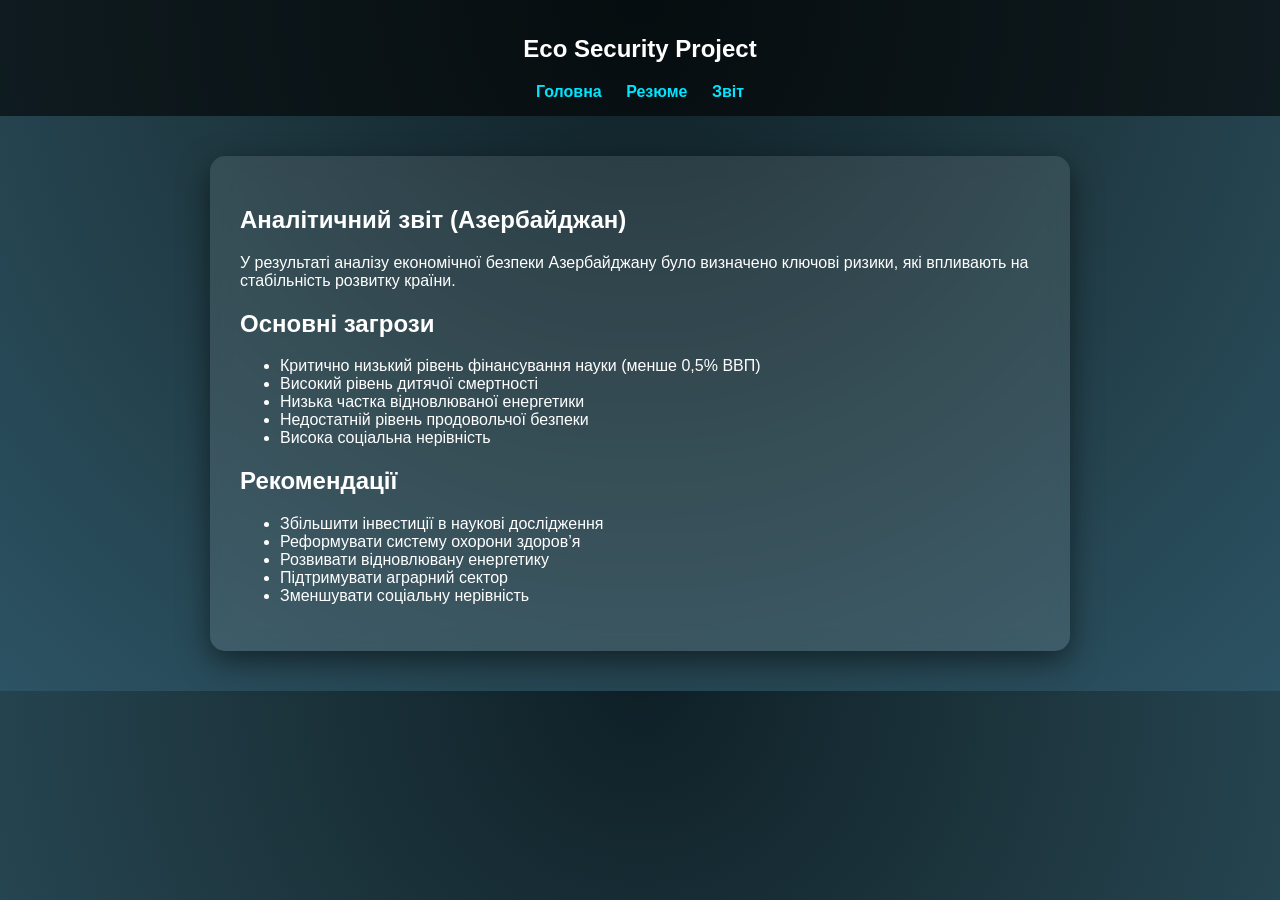
==== report.html @ 5d70cc85 "Update report.html" ====
<!DOCTYPE html>
<html lang="uk">
<head>
<meta charset="UTF-8">
<title>Аналітичний звіт</title>
<link rel="stylesheet" href="style.css">
</head>
<body>
<header>
<h2>Eco Security Project</h2>
<nav>
<a href="index.html">Головна</a>
<a href="resume.html">Резюме</a>
<a href="report.html">Звіт</a>
</nav>
</header>

<section class="card">
<h1>Аналітичний звіт (Азербайджан)</h1>

<p>У результаті аналізу економічної безпеки Азербайджану було визначено ключові ризики, які впливають на стабільність розвитку країни.</p>

<h2>Основні загрози</h2>
<ul>
<li>Критично низький рівень фінансування науки (менше 0,5% ВВП)</li>
<li>Високий рівень дитячої смертності</li>
<li>Низька частка відновлюваної енергетики</li>
<li>Недостатній рівень продовольчої безпеки</li>
<li>Висока соціальна нерівність</li>
</ul>

<h2>Рекомендації</h2>
<ul>
<li>Збільшити інвестиції в наукові дослідження</li>
<li>Реформувати систему охорони здоров’я</li>
<li>Розвивати відновлювану енергетику</li>
<li>Підтримувати аграрний сектор</li>
<li>Зменшувати соціальну нерівність</li>
</ul>

</section>
</body>
</html>
---- style.css ----
body {
margin: 0;
font-family: 'Segoe UI', sans-serif;
background: radial-gradient(circle at top, #0f2027, #203a43, #2c5364);
color: #fff;
}

header {
background: rgba(0,0,0,0.6);
padding: 15px;
text-align: center;
}

nav a {
color: #00e6ff;
margin: 0 10px;
text-decoration: none;
font-weight: bold;
}

.card {
background: rgba(255,255,255,0.1);
backdrop-filter: blur(10px);
max-width: 800px;
margin: 40px auto;
padding: 30px;
border-radius: 15px;
box-shadow: 0 10px 30px rgba(0,0,0,0.5);
}

iframe {
width: 100%;
height: 600px;
border: none;
}
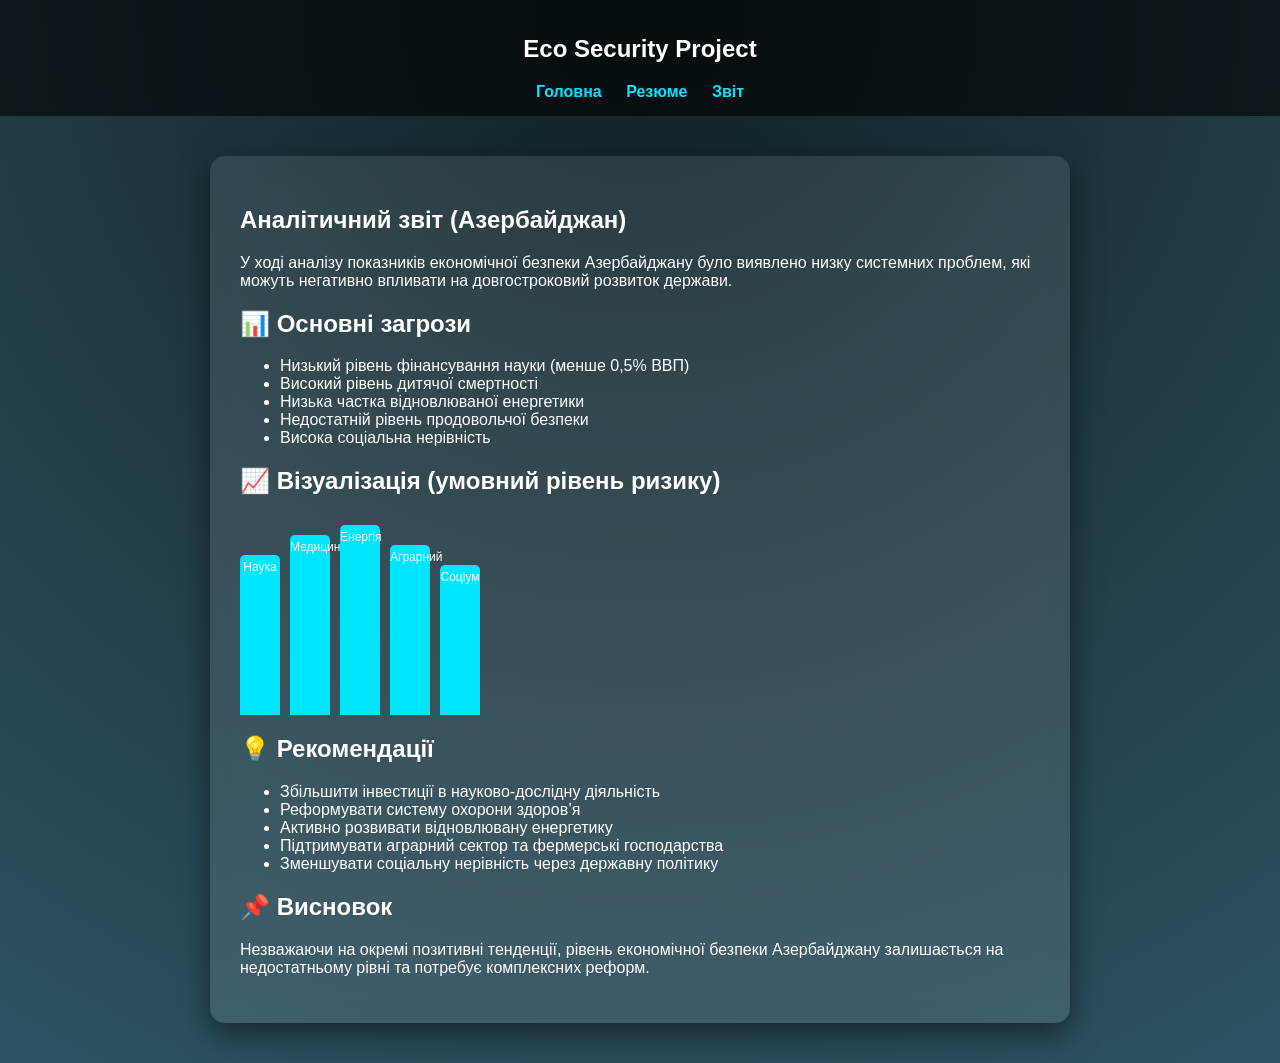
==== commit 8e0fdce9: "Update report.html" ====
--- a/report.html
+++ b/report.html
@@ -4,8 +4,35 @@
 <meta charset="UTF-8">
 <title>Аналітичний звіт</title>
 <link rel="stylesheet" href="style.css">
+
+<style>
+.chart {
+display: flex;
+align-items: flex-end;
+gap: 10px;
+height: 200px;
+margin-top: 20px;
+}
+
+.bar {
+width: 40px;
+background: #00e6ff;
+text-align: center;
+color: #000;
+font-size: 12px;
+border-radius: 5px 5px 0 0;
+}
+
+.bar span {
+display: block;
+margin-top: 5px;
+color: #fff;
+}
+</style>
+
 </head>
 <body>
+
 <header>
 <h2>Eco Security Project</h2>
 <nav>
@@ -16,28 +43,49 @@
 </header>
 
 <section class="card">
+
 <h1>Аналітичний звіт (Азербайджан)</h1>
 
-<p>У результаті аналізу економічної безпеки Азербайджану було визначено ключові ризики, які впливають на стабільність розвитку країни.</p>
+<p>
+У ході аналізу показників економічної безпеки Азербайджану було виявлено низку системних проблем, 
+які можуть негативно впливати на довгостроковий розвиток держави.
+</p>
 
-<h2>Основні загрози</h2>
+<h2>📊 Основні загрози</h2>
 <ul>
-<li>Критично низький рівень фінансування науки (менше 0,5% ВВП)</li>
+<li>Низький рівень фінансування науки (менше 0,5% ВВП)</li>
 <li>Високий рівень дитячої смертності</li>
 <li>Низька частка відновлюваної енергетики</li>
 <li>Недостатній рівень продовольчої безпеки</li>
 <li>Висока соціальна нерівність</li>
 </ul>
 
-<h2>Рекомендації</h2>
+<h2>📈 Візуалізація (умовний рівень ризику)</h2>
+
+<div class="chart">
+<div class="bar" style="height: 80%"><span>Наука</span></div>
+<div class="bar" style="height: 90%"><span>Медицина</span></div>
+<div class="bar" style="height: 95%"><span>Енергія</span></div>
+<div class="bar" style="height: 85%"><span>Аграрний</span></div>
+<div class="bar" style="height: 75%"><span>Соціум</span></div>
+</div>
+
+<h2>💡 Рекомендації</h2>
 <ul>
-<li>Збільшити інвестиції в наукові дослідження</li>
+<li>Збільшити інвестиції в науково-дослідну діяльність</li>
 <li>Реформувати систему охорони здоров’я</li>
-<li>Розвивати відновлювану енергетику</li>
-<li>Підтримувати аграрний сектор</li>
-<li>Зменшувати соціальну нерівність</li>
+<li>Активно розвивати відновлювану енергетику</li>
+<li>Підтримувати аграрний сектор та фермерські господарства</li>
+<li>Зменшувати соціальну нерівність через державну політику</li>
 </ul>
 
+<h2>📌 Висновок</h2>
+<p>
+Незважаючи на окремі позитивні тенденції, рівень економічної безпеки Азербайджану 
+залишається на недостатньому рівні та потребує комплексних реформ.
+</p>
+
 </section>
+
 </body>
 </html>
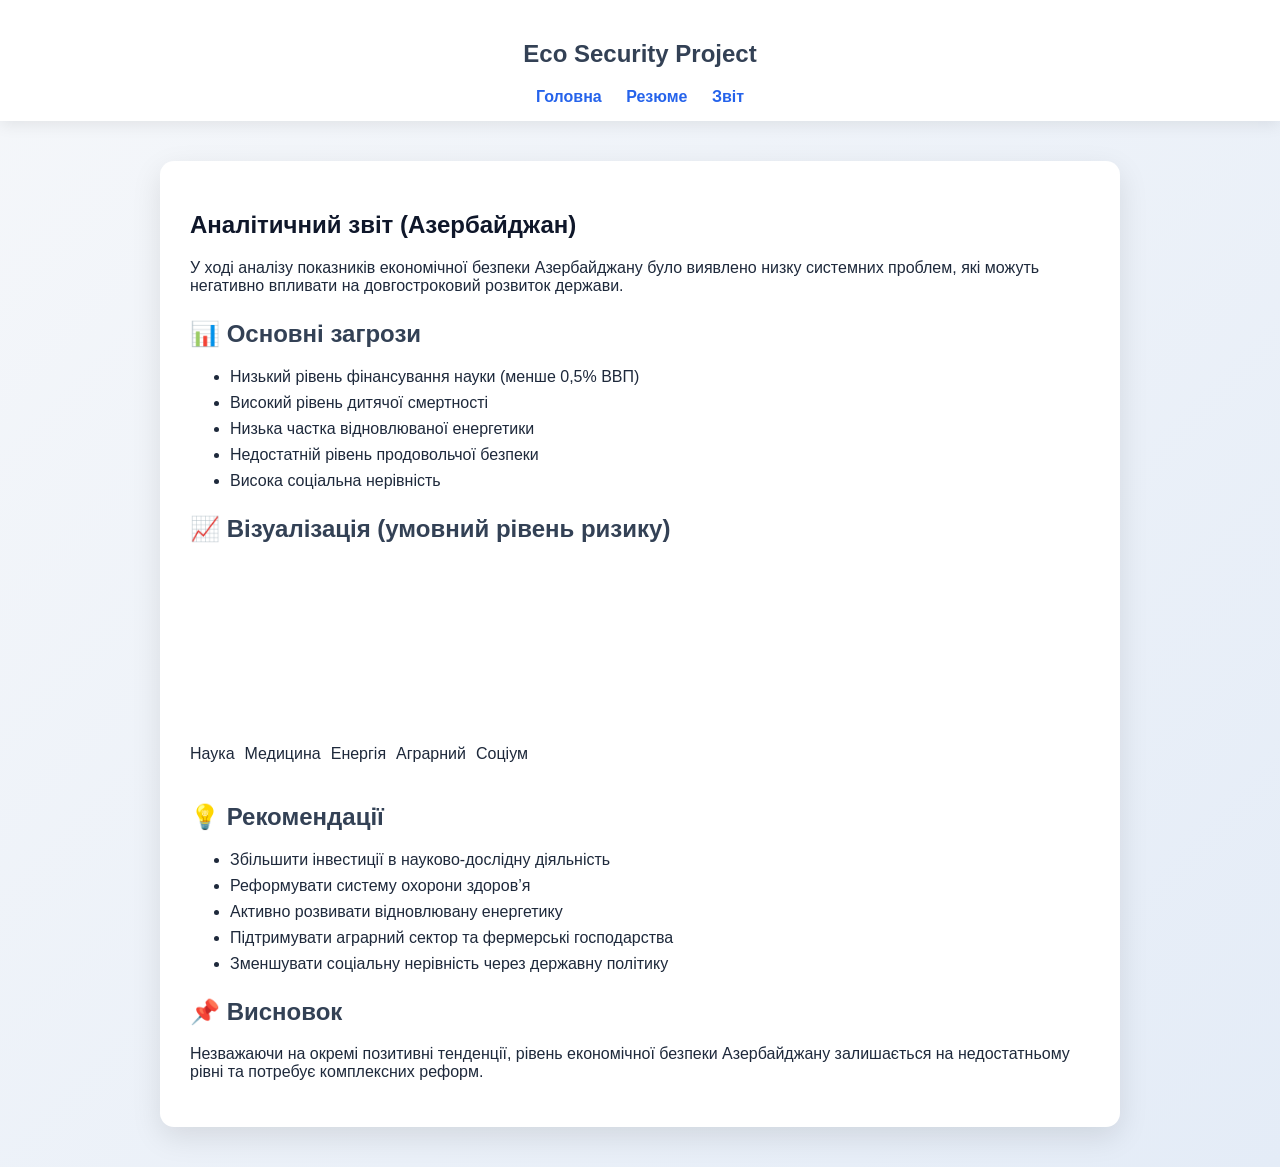
==== commit aae4a326: "Update report.html" ====
--- a/report.html
+++ b/report.html
@@ -63,11 +63,30 @@
 <h2>📈 Візуалізація (умовний рівень ризику)</h2>
 
 <div class="chart">
-<div class="bar" style="height: 80%"><span>Наука</span></div>
-<div class="bar" style="height: 90%"><span>Медицина</span></div>
-<div class="bar" style="height: 95%"><span>Енергія</span></div>
-<div class="bar" style="height: 85%"><span>Аграрний</span></div>
-<div class="bar" style="height: 75%"><span>Соціум</span></div>
+  <div class="bar-wrap">
+    <div class="bar" style="height: 80%"></div>
+    <span>Наука</span>
+  </div>
+
+  <div class="bar-wrap">
+    <div class="bar" style="height: 90%"></div>
+    <span>Медицина</span>
+  </div>
+
+  <div class="bar-wrap">
+    <div class="bar" style="height: 95%"></div>
+    <span>Енергія</span>
+  </div>
+
+  <div class="bar-wrap">
+    <div class="bar" style="height: 85%"></div>
+    <span>Аграрний</span>
+  </div>
+
+  <div class="bar-wrap">
+    <div class="bar" style="height: 75%"></div>
+    <span>Соціум</span>
+  </div>
 </div>
 
 <h2>💡 Рекомендації</h2>
--- a/style.css
+++ b/style.css
@@ -1,35 +1,79 @@
 body {
 margin: 0;
 font-family: 'Segoe UI', sans-serif;
-background: radial-gradient(circle at top, #0f2027, #203a43, #2c5364);
-color: #fff;
+background: linear-gradient(135deg, #f5f7fa, #e4ecf7);
+color: #1e293b;
 }
 
 header {
-background: rgba(0,0,0,0.6);
+background: #ffffff;
 padding: 15px;
 text-align: center;
+box-shadow: 0 4px 15px rgba(0,0,0,0.08);
 }
 
 nav a {
-color: #00e6ff;
+color: #2563eb;
 margin: 0 10px;
 text-decoration: none;
-font-weight: bold;
+font-weight: 600;
+}
+
+nav a:hover {
+text-decoration: underline;
 }
 
 .card {
-background: rgba(255,255,255,0.1);
-backdrop-filter: blur(10px);
-max-width: 800px;
+background: white;
+max-width: 900px;
 margin: 40px auto;
 padding: 30px;
-border-radius: 15px;
-box-shadow: 0 10px 30px rgba(0,0,0,0.5);
+border-radius: 14px;
+box-shadow: 0 10px 30px rgba(0,0,0,0.1);
+}
+
+h1 {
+color: #0f172a;
+}
+
+h2 {
+color: #334155;
+margin-top: 25px;
+}
+
+ul li {
+margin-bottom: 8px;
 }
 
 iframe {
 width: 100%;
 height: 600px;
 border: none;
+border-radius: 10px;
 }
+
+/* графік */
+.chart {
+display: flex;
+align-items: flex-end;
+gap: 12px;
+height: 220px;
+margin-top: 20px;
+margin-bottom: 40px; 
+}
+
+.bar {
+width: 50px;
+background: linear-gradient(180deg, #3b82f6, #2563eb);
+border-radius: 8px 8px 0 0;
+position: relative;
+}
+
+.bar span {
+display: block;
+margin-top: 8px;
+text-align: center;
+font-size: 13px;
+color: #1e293b;
+position: static;
+}
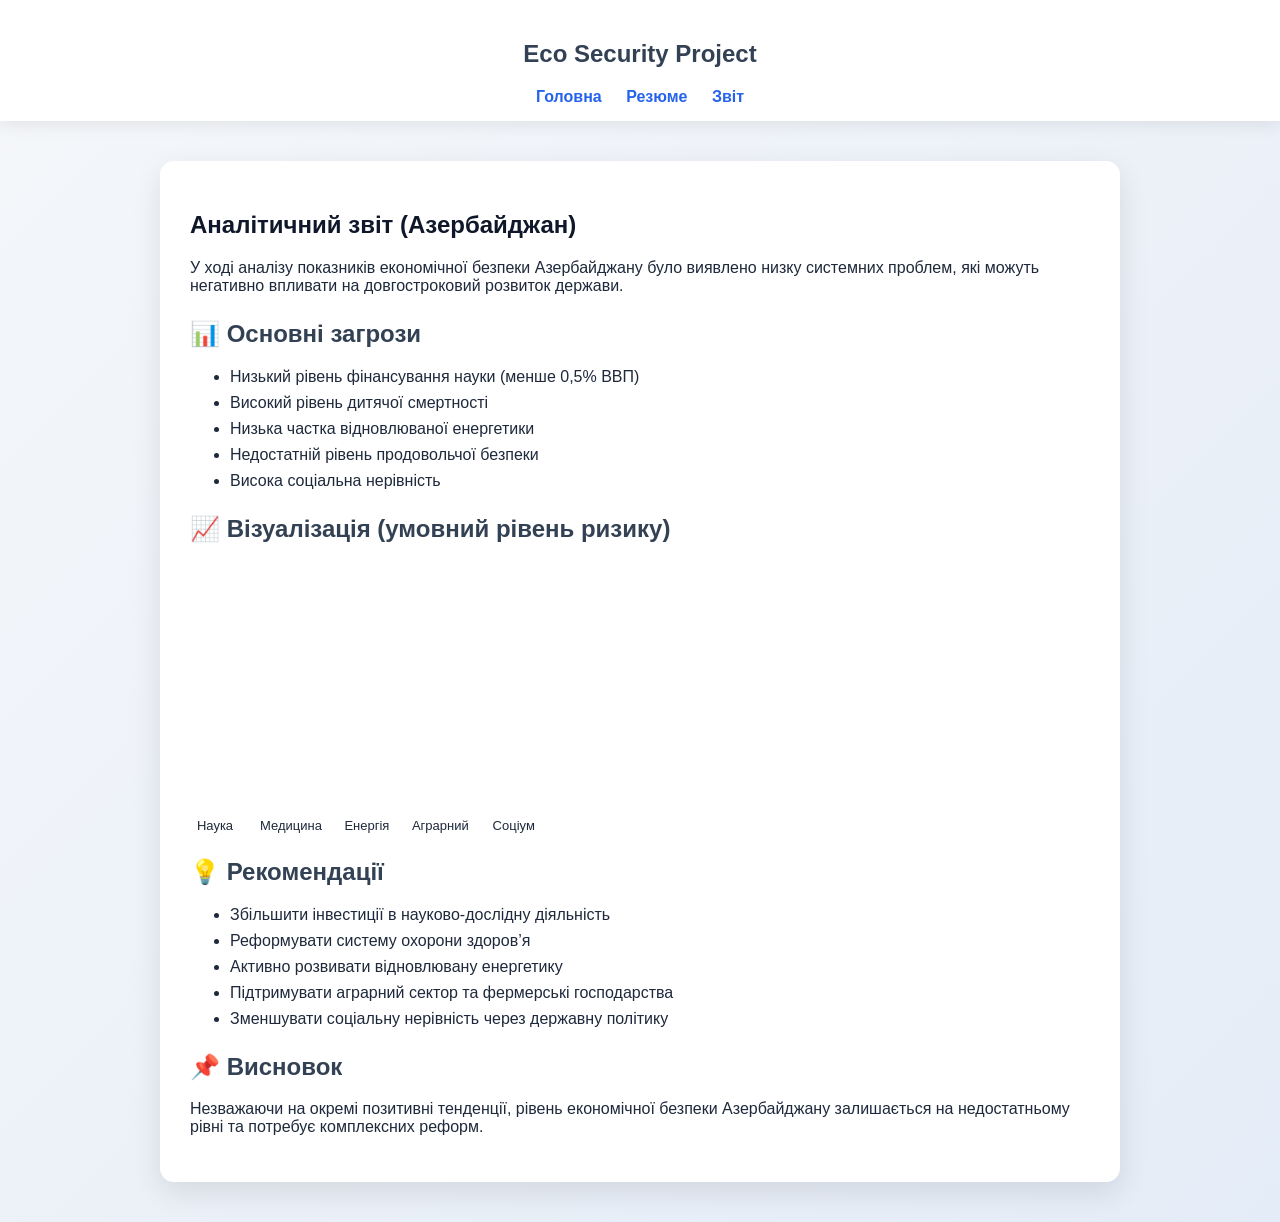
==== commit 363c350d: "Update report.html" ====
--- a/report.html
+++ b/report.html
@@ -4,31 +4,6 @@
 <meta charset="UTF-8">
 <title>Аналітичний звіт</title>
 <link rel="stylesheet" href="style.css">
-
-<style>
-.chart {
-display: flex;
-align-items: flex-end;
-gap: 10px;
-height: 200px;
-margin-top: 20px;
-}
-
-.bar {
-width: 40px;
-background: #00e6ff;
-text-align: center;
-color: #000;
-font-size: 12px;
-border-radius: 5px 5px 0 0;
-}
-
-.bar span {
-display: block;
-margin-top: 5px;
-color: #fff;
-}
-</style>
 
 </head>
 <body>
--- a/style.css
+++ b/style.css
@@ -56,24 +56,25 @@
 .chart {
 display: flex;
 align-items: flex-end;
-gap: 12px;
-height: 220px;
-margin-top: 20px;
-margin-bottom: 40px; 
+gap: 20px;
+height: 260px;
+margin-top: 30px;
+}
+
+.bar-wrap {
+display: flex;
+flex-direction: column;
+align-items: center;
 }
 
 .bar {
 width: 50px;
 background: linear-gradient(180deg, #3b82f6, #2563eb);
 border-radius: 8px 8px 0 0;
-position: relative;
 }
 
-.bar span {
-display: block;
-margin-top: 8px;
-text-align: center;
+.bar-wrap span {
+margin-top: 10px;
 font-size: 13px;
 color: #1e293b;
-position: static;
 }
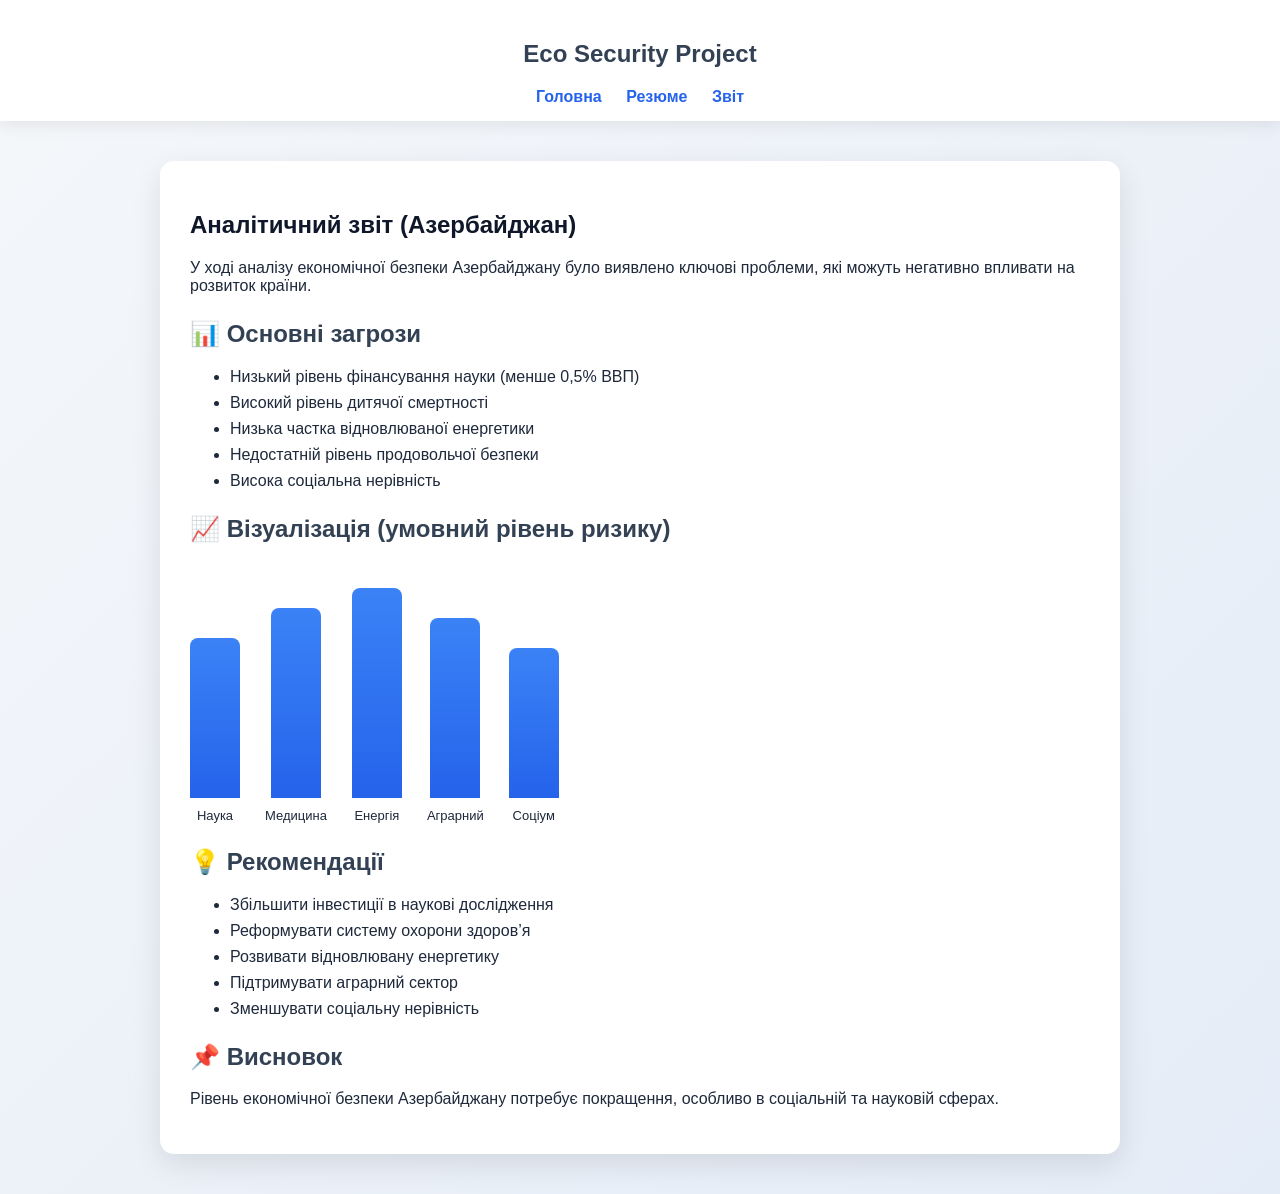
==== commit b0354534: "Update report.html" ====
--- a/report.html
+++ b/report.html
@@ -4,8 +4,8 @@
 <meta charset="UTF-8">
 <title>Аналітичний звіт</title>
 <link rel="stylesheet" href="style.css">
+</head>
 
-</head>
 <body>
 
 <header>
@@ -22,8 +22,8 @@
 <h1>Аналітичний звіт (Азербайджан)</h1>
 
 <p>
-У ході аналізу показників економічної безпеки Азербайджану було виявлено низку системних проблем, 
-які можуть негативно впливати на довгостроковий розвиток держави.
+У ході аналізу економічної безпеки Азербайджану було виявлено ключові проблеми,
+які можуть негативно впливати на розвиток країни.
 </p>
 
 <h2>📊 Основні загрози</h2>
@@ -38,45 +38,47 @@
 <h2>📈 Візуалізація (умовний рівень ризику)</h2>
 
 <div class="chart">
+
   <div class="bar-wrap">
-    <div class="bar" style="height: 80%"></div>
+    <div class="bar" style="height: 160px;"></div>
     <span>Наука</span>
   </div>
 
   <div class="bar-wrap">
-    <div class="bar" style="height: 90%"></div>
+    <div class="bar" style="height: 190px;"></div>
     <span>Медицина</span>
   </div>
 
   <div class="bar-wrap">
-    <div class="bar" style="height: 95%"></div>
+    <div class="bar" style="height: 210px;"></div>
     <span>Енергія</span>
   </div>
 
   <div class="bar-wrap">
-    <div class="bar" style="height: 85%"></div>
+    <div class="bar" style="height: 180px;"></div>
     <span>Аграрний</span>
   </div>
 
   <div class="bar-wrap">
-    <div class="bar" style="height: 75%"></div>
+    <div class="bar" style="height: 150px;"></div>
     <span>Соціум</span>
   </div>
+
 </div>
 
 <h2>💡 Рекомендації</h2>
 <ul>
-<li>Збільшити інвестиції в науково-дослідну діяльність</li>
+<li>Збільшити інвестиції в наукові дослідження</li>
 <li>Реформувати систему охорони здоров’я</li>
-<li>Активно розвивати відновлювану енергетику</li>
-<li>Підтримувати аграрний сектор та фермерські господарства</li>
-<li>Зменшувати соціальну нерівність через державну політику</li>
+<li>Розвивати відновлювану енергетику</li>
+<li>Підтримувати аграрний сектор</li>
+<li>Зменшувати соціальну нерівність</li>
 </ul>
 
 <h2>📌 Висновок</h2>
 <p>
-Незважаючи на окремі позитивні тенденції, рівень економічної безпеки Азербайджану 
-залишається на недостатньому рівні та потребує комплексних реформ.
+Рівень економічної безпеки Азербайджану потребує покращення,
+особливо в соціальній та науковій сферах.
 </p>
 
 </section>
--- a/style.css
+++ b/style.css
@@ -52,12 +52,12 @@
 border-radius: 10px;
 }
 
-/* графік */
+/* 🔥 ГРАФІК */
 .chart {
 display: flex;
 align-items: flex-end;
-gap: 20px;
-height: 260px;
+gap: 25px;
+height: 250px;
 margin-top: 30px;
 }
 
@@ -71,6 +71,11 @@
 width: 50px;
 background: linear-gradient(180deg, #3b82f6, #2563eb);
 border-radius: 8px 8px 0 0;
+transition: 0.3s;
+}
+
+.bar:hover {
+transform: translateY(-5px);
 }
 
 .bar-wrap span {
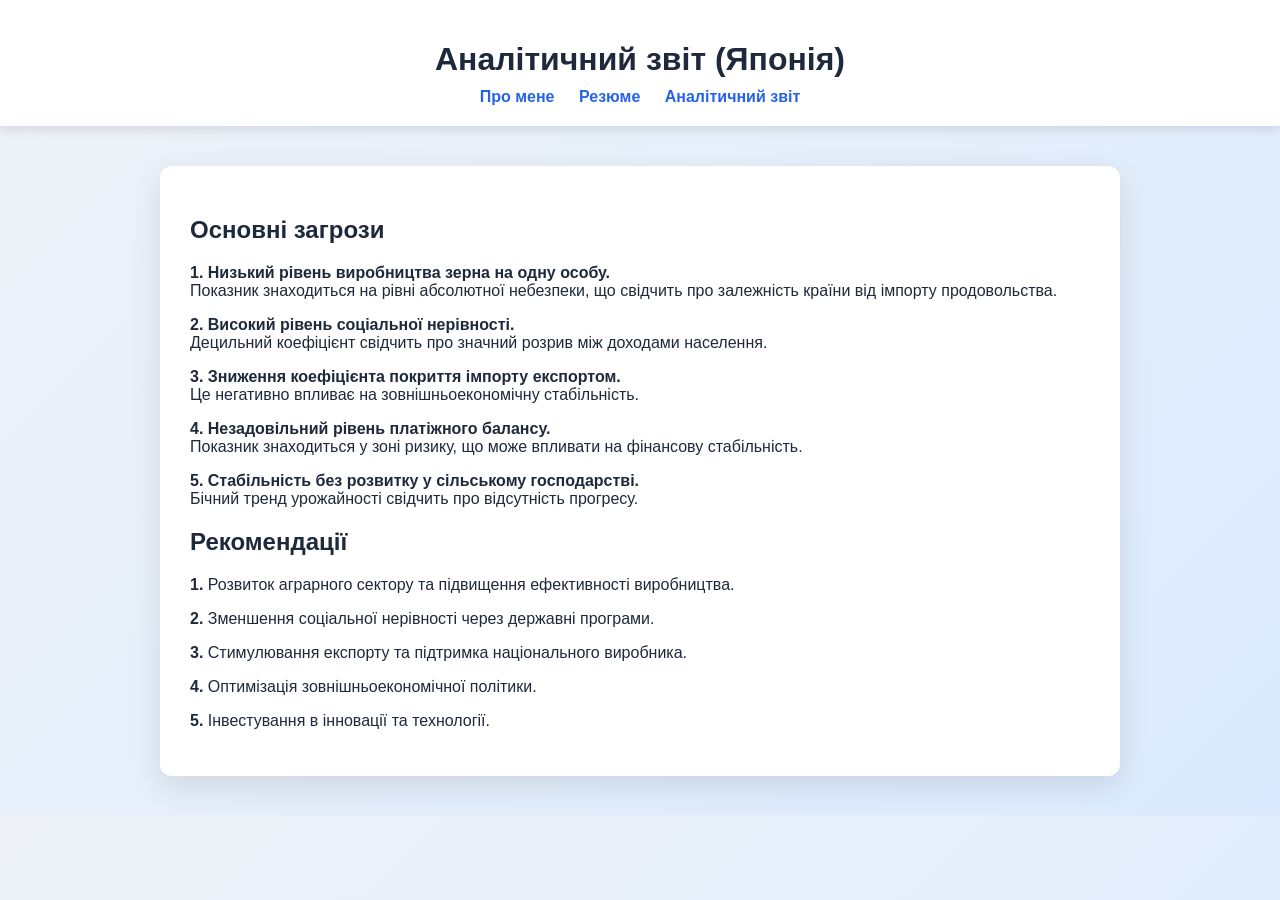
==== commit 9d97242a: "Add files via upload" ====
--- a/report.html
+++ b/report.html
@@ -2,86 +2,49 @@
 <html lang="uk">
 <head>
 <meta charset="UTF-8">
+<meta name="viewport" content="width=device-width, initial-scale=1.0">
 <title>Аналітичний звіт</title>
 <link rel="stylesheet" href="style.css">
 </head>
-
 <body>
 
 <header>
-<h2>Eco Security Project</h2>
-<nav>
-<a href="index.html">Головна</a>
-<a href="resume.html">Резюме</a>
-<a href="report.html">Звіт</a>
-</nav>
+  <h1>Аналітичний звіт (Японія)</h1>
+  <nav>
+    <a href="index.html">Про мене</a>
+    <a href="resume.html">Резюме</a>
+    <a href="report.html">Аналітичний звіт</a>
+  </nav>
 </header>
 
-<section class="card">
+<main class="card">
 
-<h1>Аналітичний звіт (Азербайджан)</h1>
+<h2>Основні загрози</h2>
 
-<p>
-У ході аналізу економічної безпеки Азербайджану було виявлено ключові проблеми,
-які можуть негативно впливати на розвиток країни.
-</p>
+<p><strong>1. Низький рівень виробництва зерна на одну особу.</strong><br>
+Показник знаходиться на рівні абсолютної небезпеки, що свідчить про залежність країни від імпорту продовольства.</p>
 
-<h2>📊 Основні загрози</h2>
-<ul>
-<li>Низький рівень фінансування науки (менше 0,5% ВВП)</li>
-<li>Високий рівень дитячої смертності</li>
-<li>Низька частка відновлюваної енергетики</li>
-<li>Недостатній рівень продовольчої безпеки</li>
-<li>Висока соціальна нерівність</li>
-</ul>
+<p><strong>2. Високий рівень соціальної нерівності.</strong><br>
+Децильний коефіцієнт свідчить про значний розрив між доходами населення.</p>
 
-<h2>📈 Візуалізація (умовний рівень ризику)</h2>
+<p><strong>3. Зниження коефіцієнта покриття імпорту експортом.</strong><br>
+Це негативно впливає на зовнішньоекономічну стабільність.</p>
 
-<div class="chart">
+<p><strong>4. Незадовільний рівень платіжного балансу.</strong><br>
+Показник знаходиться у зоні ризику, що може впливати на фінансову стабільність.</p>
 
-  <div class="bar-wrap">
-    <div class="bar" style="height: 160px;"></div>
-    <span>Наука</span>
-  </div>
+<p><strong>5. Стабільність без розвитку у сільському господарстві.</strong><br>
+Бічний тренд урожайності свідчить про відсутність прогресу.</p>
 
-  <div class="bar-wrap">
-    <div class="bar" style="height: 190px;"></div>
-    <span>Медицина</span>
-  </div>
+<h2>Рекомендації</h2>
 
-  <div class="bar-wrap">
-    <div class="bar" style="height: 210px;"></div>
-    <span>Енергія</span>
-  </div>
+<p><strong>1.</strong> Розвиток аграрного сектору та підвищення ефективності виробництва.</p>
+<p><strong>2.</strong> Зменшення соціальної нерівності через державні програми.</p>
+<p><strong>3.</strong> Стимулювання експорту та підтримка національного виробника.</p>
+<p><strong>4.</strong> Оптимізація зовнішньоекономічної політики.</p>
+<p><strong>5.</strong> Інвестування в інновації та технології.</p>
 
-  <div class="bar-wrap">
-    <div class="bar" style="height: 180px;"></div>
-    <span>Аграрний</span>
-  </div>
-
-  <div class="bar-wrap">
-    <div class="bar" style="height: 150px;"></div>
-    <span>Соціум</span>
-  </div>
-
-</div>
-
-<h2>💡 Рекомендації</h2>
-<ul>
-<li>Збільшити інвестиції в наукові дослідження</li>
-<li>Реформувати систему охорони здоров’я</li>
-<li>Розвивати відновлювану енергетику</li>
-<li>Підтримувати аграрний сектор</li>
-<li>Зменшувати соціальну нерівність</li>
-</ul>
-
-<h2>📌 Висновок</h2>
-<p>
-Рівень економічної безпеки Азербайджану потребує покращення,
-особливо в соціальній та науковій сферах.
-</p>
-
-</section>
+</main>
 
 </body>
 </html>
--- a/style.css
+++ b/style.css
@@ -1,21 +1,21 @@
 body {
 margin: 0;
 font-family: 'Segoe UI', sans-serif;
-background: linear-gradient(135deg, #f5f7fa, #e4ecf7);
+background: linear-gradient(135deg, #eef2f7, #dbeafe);
 color: #1e293b;
 }
 
 header {
-background: #ffffff;
-padding: 15px;
+background: white;
+padding: 20px;
 text-align: center;
-box-shadow: 0 4px 15px rgba(0,0,0,0.08);
+box-shadow: 0 4px 10px rgba(0,0,0,0.1);
 }
 
 nav a {
-color: #2563eb;
 margin: 0 10px;
 text-decoration: none;
+color: #2563eb;
 font-weight: 600;
 }
 
@@ -24,62 +24,14 @@
 }
 
 .card {
-background: white;
 max-width: 900px;
 margin: 40px auto;
 padding: 30px;
-border-radius: 14px;
+background: white;
+border-radius: 12px;
 box-shadow: 0 10px 30px rgba(0,0,0,0.1);
 }
 
 h1 {
-color: #0f172a;
+margin-bottom: 10px;
 }
-
-h2 {
-color: #334155;
-margin-top: 25px;
-}
-
-ul li {
-margin-bottom: 8px;
-}
-
-iframe {
-width: 100%;
-height: 600px;
-border: none;
-border-radius: 10px;
-}
-
-/* 🔥 ГРАФІК */
-.chart {
-display: flex;
-align-items: flex-end;
-gap: 25px;
-height: 250px;
-margin-top: 30px;
-}
-
-.bar-wrap {
-display: flex;
-flex-direction: column;
-align-items: center;
-}
-
-.bar {
-width: 50px;
-background: linear-gradient(180deg, #3b82f6, #2563eb);
-border-radius: 8px 8px 0 0;
-transition: 0.3s;
-}
-
-.bar:hover {
-transform: translateY(-5px);
-}
-
-.bar-wrap span {
-margin-top: 10px;
-font-size: 13px;
-color: #1e293b;
-}
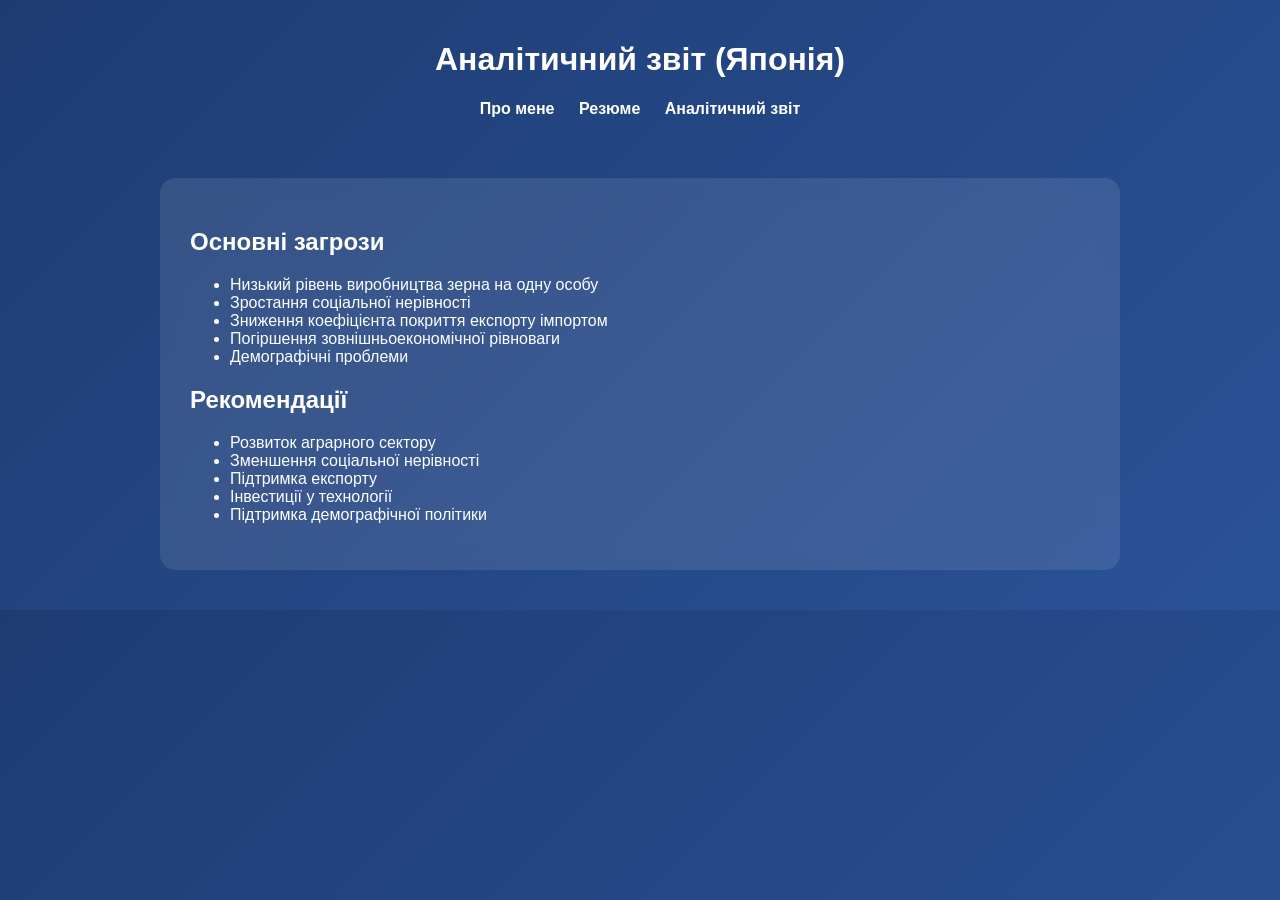
==== commit 05766f24: "Add files via upload" ====
--- a/report.html
+++ b/report.html
@@ -17,34 +17,25 @@
   </nav>
 </header>
 
-<main class="card">
+<section class="card">
+  <h2>Основні загрози</h2>
+  <ul>
+    <li>Низький рівень виробництва зерна на одну особу</li>
+    <li>Зростання соціальної нерівності</li>
+    <li>Зниження коефіцієнта покриття експорту імпортом</li>
+    <li>Погіршення зовнішньоекономічної рівноваги</li>
+    <li>Демографічні проблеми</li>
+  </ul>
 
-<h2>Основні загрози</h2>
-
-<p><strong>1. Низький рівень виробництва зерна на одну особу.</strong><br>
-Показник знаходиться на рівні абсолютної небезпеки, що свідчить про залежність країни від імпорту продовольства.</p>
-
-<p><strong>2. Високий рівень соціальної нерівності.</strong><br>
-Децильний коефіцієнт свідчить про значний розрив між доходами населення.</p>
-
-<p><strong>3. Зниження коефіцієнта покриття імпорту експортом.</strong><br>
-Це негативно впливає на зовнішньоекономічну стабільність.</p>
-
-<p><strong>4. Незадовільний рівень платіжного балансу.</strong><br>
-Показник знаходиться у зоні ризику, що може впливати на фінансову стабільність.</p>
-
-<p><strong>5. Стабільність без розвитку у сільському господарстві.</strong><br>
-Бічний тренд урожайності свідчить про відсутність прогресу.</p>
-
-<h2>Рекомендації</h2>
-
-<p><strong>1.</strong> Розвиток аграрного сектору та підвищення ефективності виробництва.</p>
-<p><strong>2.</strong> Зменшення соціальної нерівності через державні програми.</p>
-<p><strong>3.</strong> Стимулювання експорту та підтримка національного виробника.</p>
-<p><strong>4.</strong> Оптимізація зовнішньоекономічної політики.</p>
-<p><strong>5.</strong> Інвестування в інновації та технології.</p>
-
-</main>
+  <h2>Рекомендації</h2>
+  <ul>
+    <li>Розвиток аграрного сектору</li>
+    <li>Зменшення соціальної нерівності</li>
+    <li>Підтримка експорту</li>
+    <li>Інвестиції у технології</li>
+    <li>Підтримка демографічної політики</li>
+  </ul>
+</section>
 
 </body>
 </html>
--- a/style.css
+++ b/style.css
@@ -1,37 +1,27 @@
 body {
-margin: 0;
-font-family: 'Segoe UI', sans-serif;
-background: linear-gradient(135deg, #eef2f7, #dbeafe);
-color: #1e293b;
+  margin: 0;
+  font-family: 'Segoe UI', sans-serif;
+  background: linear-gradient(135deg, #1e3c72, #2a5298);
+  color: #fff;
 }
 
 header {
-background: white;
-padding: 20px;
-text-align: center;
-box-shadow: 0 4px 10px rgba(0,0,0,0.1);
+  text-align: center;
+  padding: 20px;
 }
 
 nav a {
-margin: 0 10px;
-text-decoration: none;
-color: #2563eb;
-font-weight: 600;
-}
-
-nav a:hover {
-text-decoration: underline;
+  margin: 0 10px;
+  color: #fff;
+  text-decoration: none;
+  font-weight: bold;
 }
 
 .card {
-max-width: 900px;
-margin: 40px auto;
-padding: 30px;
-background: white;
-border-radius: 12px;
-box-shadow: 0 10px 30px rgba(0,0,0,0.1);
+  background: rgba(255,255,255,0.1);
+  margin: 40px auto;
+  padding: 30px;
+  max-width: 900px;
+  border-radius: 15px;
+  backdrop-filter: blur(10px);
 }
-
-h1 {
-margin-bottom: 10px;
-}
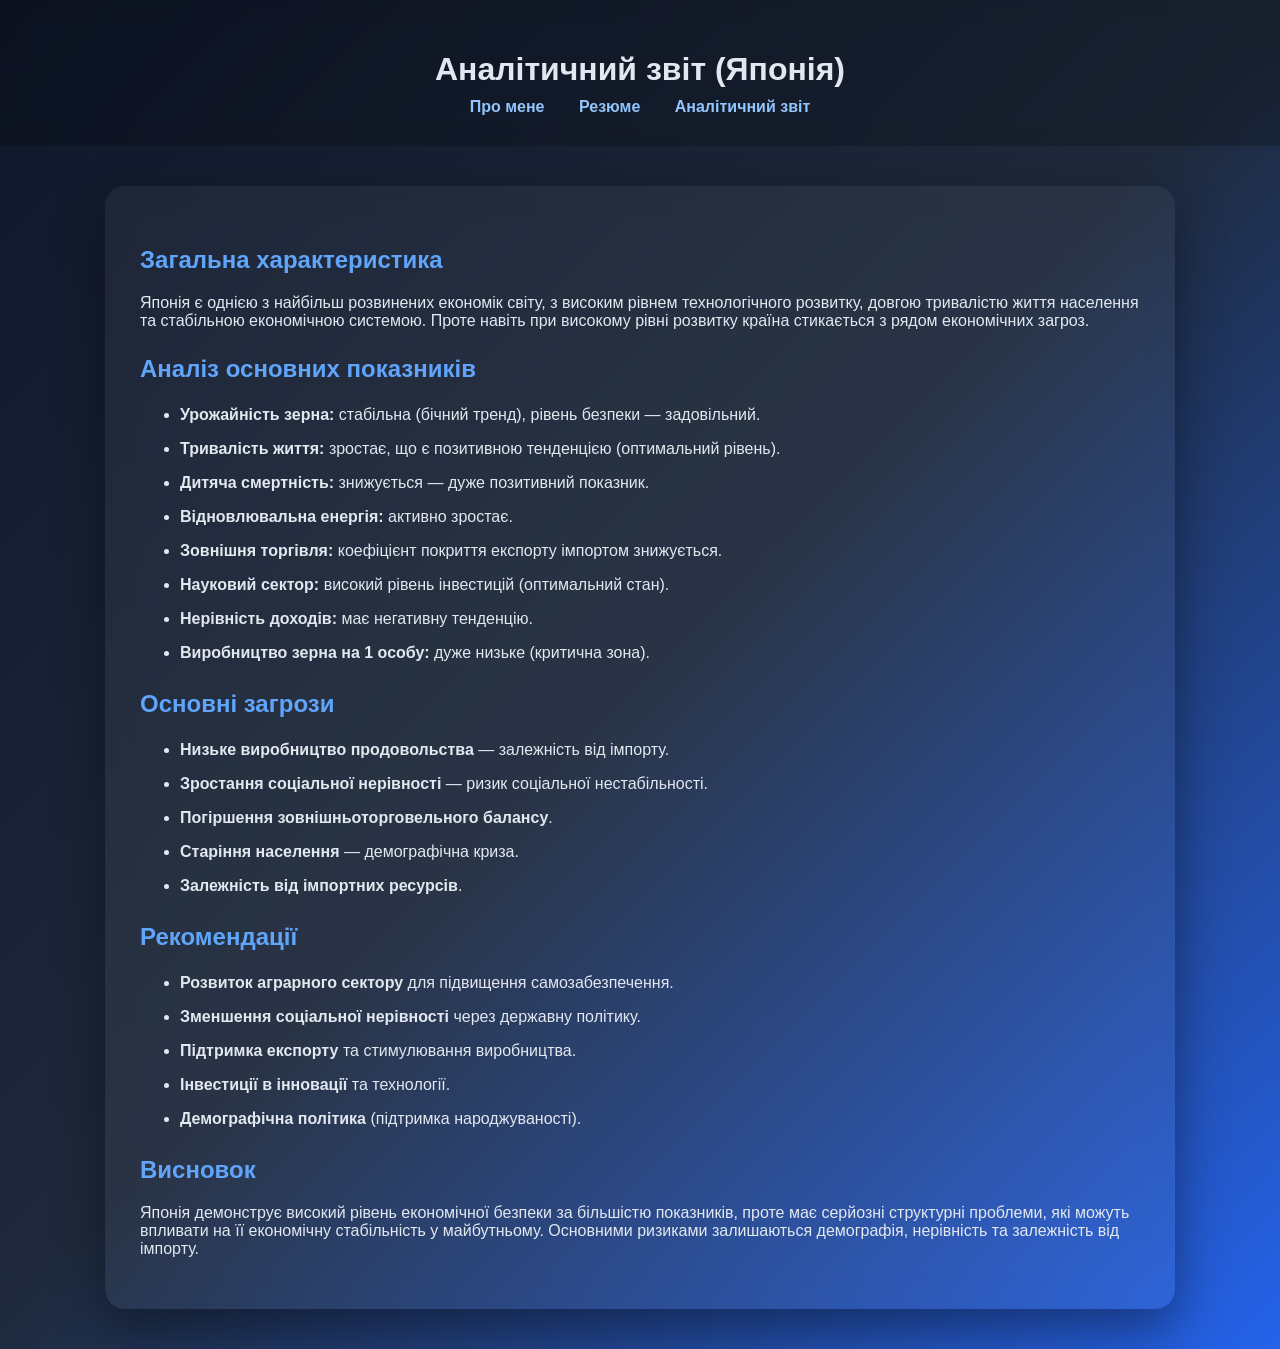
==== commit 9672b954: "Update report.html" ====
--- a/report.html
+++ b/report.html
@@ -6,6 +6,7 @@
 <title>Аналітичний звіт</title>
 <link rel="stylesheet" href="style.css">
 </head>
+
 <body>
 
 <header>
@@ -18,23 +19,51 @@
 </header>
 
 <section class="card">
-  <h2>Основні загрози</h2>
-  <ul>
-    <li>Низький рівень виробництва зерна на одну особу</li>
-    <li>Зростання соціальної нерівності</li>
-    <li>Зниження коефіцієнта покриття експорту імпортом</li>
-    <li>Погіршення зовнішньоекономічної рівноваги</li>
-    <li>Демографічні проблеми</li>
-  </ul>
 
-  <h2>Рекомендації</h2>
-  <ul>
-    <li>Розвиток аграрного сектору</li>
-    <li>Зменшення соціальної нерівності</li>
-    <li>Підтримка експорту</li>
-    <li>Інвестиції у технології</li>
-    <li>Підтримка демографічної політики</li>
-  </ul>
+<h2>Загальна характеристика</h2>
+<p>
+Японія є однією з найбільш розвинених економік світу, з високим рівнем технологічного розвитку,
+довгою тривалістю життя населення та стабільною економічною системою. Проте навіть при високому рівні розвитку
+країна стикається з рядом економічних загроз.
+</p>
+
+<h2>Аналіз основних показників</h2>
+<ul>
+<li><b>Урожайність зерна:</b> стабільна (бічний тренд), рівень безпеки — задовільний.</li>
+<li><b>Тривалість життя:</b> зростає, що є позитивною тенденцією (оптимальний рівень).</li>
+<li><b>Дитяча смертність:</b> знижується — дуже позитивний показник.</li>
+<li><b>Відновлювальна енергія:</b> активно зростає.</li>
+<li><b>Зовнішня торгівля:</b> коефіцієнт покриття експорту імпортом знижується.</li>
+<li><b>Науковий сектор:</b> високий рівень інвестицій (оптимальний стан).</li>
+<li><b>Нерівність доходів:</b> має негативну тенденцію.</li>
+<li><b>Виробництво зерна на 1 особу:</b> дуже низьке (критична зона).</li>
+</ul>
+
+<h2>Основні загрози</h2>
+<ul>
+<li><b>Низьке виробництво продовольства</b> — залежність від імпорту.</li>
+<li><b>Зростання соціальної нерівності</b> — ризик соціальної нестабільності.</li>
+<li><b>Погіршення зовнішньоторговельного балансу</b>.</li>
+<li><b>Старіння населення</b> — демографічна криза.</li>
+<li><b>Залежність від імпортних ресурсів</b>.</li>
+</ul>
+
+<h2>Рекомендації</h2>
+<ul>
+<li><b>Розвиток аграрного сектору</b> для підвищення самозабезпечення.</li>
+<li><b>Зменшення соціальної нерівності</b> через державну політику.</li>
+<li><b>Підтримка експорту</b> та стимулювання виробництва.</li>
+<li><b>Інвестиції в інновації</b> та технології.</li>
+<li><b>Демографічна політика</b> (підтримка народжуваності).</li>
+</ul>
+
+<h2>Висновок</h2>
+<p>
+Японія демонструє високий рівень економічної безпеки за більшістю показників,
+проте має серйозні структурні проблеми, які можуть впливати на її економічну стабільність у майбутньому.
+Основними ризиками залишаються демографія, нерівність та залежність від імпорту.
+</p>
+
 </section>
 
 </body>
--- a/style.css
+++ b/style.css
@@ -1,27 +1,65 @@
 body {
   margin: 0;
   font-family: 'Segoe UI', sans-serif;
-  background: linear-gradient(135deg, #1e3c72, #2a5298);
-  color: #fff;
+  background: linear-gradient(135deg, #0f172a, #1e293b, #2563eb);
+  color: #e2e8f0;
 }
 
+/* HEADER */
 header {
   text-align: center;
-  padding: 20px;
+  padding: 30px 20px;
+  background: rgba(0,0,0,0.2);
+  backdrop-filter: blur(10px);
+}
+
+header h1 {
+  margin-bottom: 10px;
 }
 
 nav a {
-  margin: 0 10px;
-  color: #fff;
+  margin: 0 15px;
+  color: #93c5fd;
   text-decoration: none;
-  font-weight: bold;
+  font-weight: 600;
+  transition: 0.3s;
 }
 
+nav a:hover {
+  color: #ffffff;
+  transform: scale(1.1);
+}
+
+/* CARD */
 .card {
-  background: rgba(255,255,255,0.1);
+  max-width: 1000px;
   margin: 40px auto;
-  padding: 30px;
-  max-width: 900px;
-  border-radius: 15px;
-  backdrop-filter: blur(10px);
+  padding: 35px;
+  border-radius: 20px;
+  background: rgba(255,255,255,0.05);
+  backdrop-filter: blur(15px);
+  box-shadow: 0 20px 50px rgba(0,0,0,0.4);
+  animation: fadeIn 0.8s ease;
 }
+
+h2 {
+  color: #60a5fa;
+  margin-top: 25px;
+}
+
+ul li {
+  margin-bottom: 10px;
+  line-height: 1.5;
+}
+
+/* Анімація */
+@keyframes fadeIn {
+  from {
+    opacity: 0;
+    transform: translateY(20px);
+  }
+  to {
+    opacity: 1;
+    transform: translateY(0);
+  }
+}
